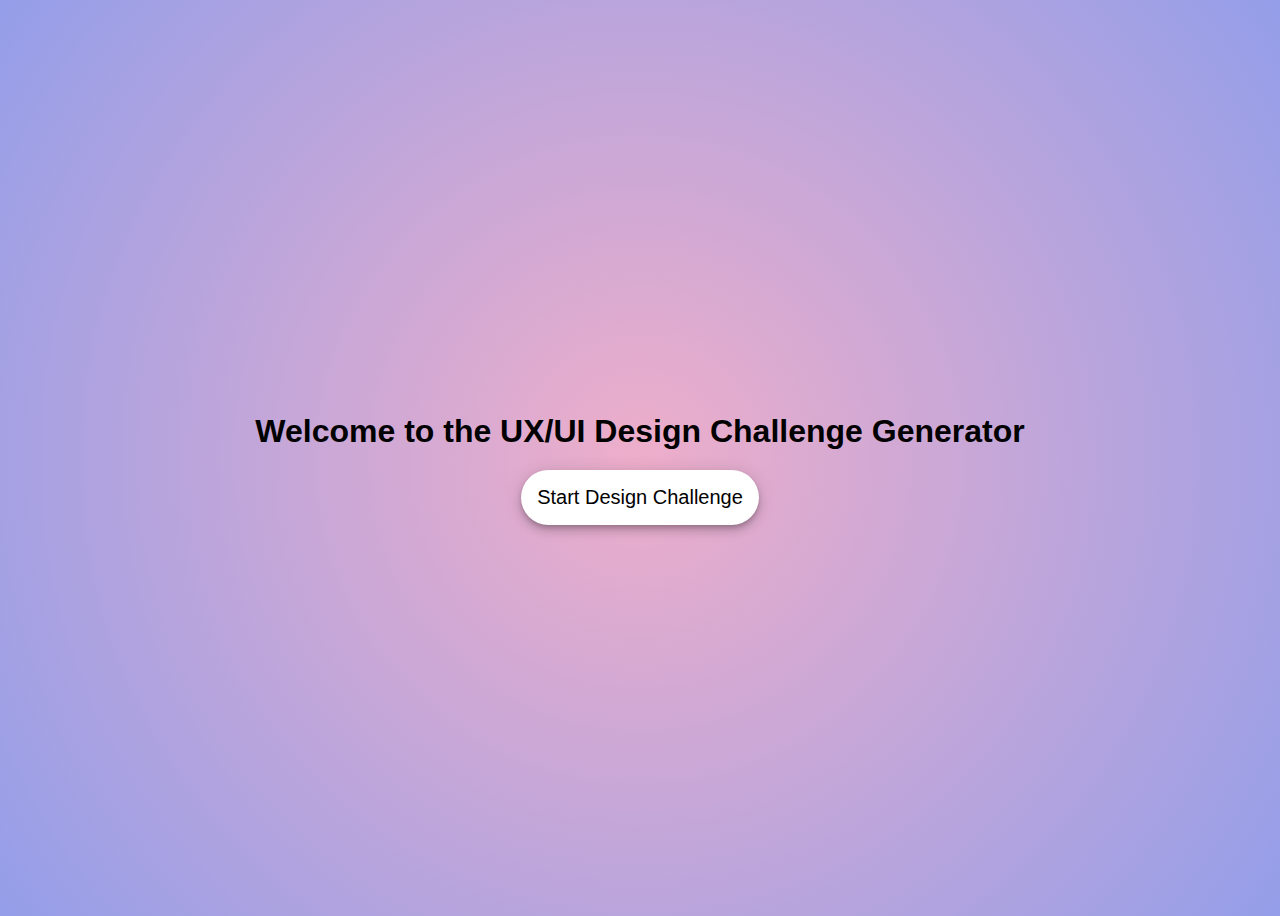
==== index.html @ b66b9fac "Trying to fix the button" ====
<!DOCTYPE html>
<html lang="en">

<head>
    <meta charset="UTF-8">
    <meta http-equiv="X-UA-Compatible" content="IE=edge">
    <meta name="viewport" content="width=device-width, initial-scale=1.0">
    <link rel="stylesheet" href="styling.css">
    <title>Document</title>

</head>

<body>


<h1>Welcome to the UX/UI Design Challenge Generator</h1>
<button id="startChallengeBtn">Start Design Challenge</button>

<script src="code.js"></script>
</body>
</html>
---- styling.css ----
body {
    font-family: 'Arial', sans-serif;
  /* turning an element into a special box that helps you arrange and align its contents more easily*/
    display: flex;
    flex-direction: column;
    justify-content: center;
    align-items: center;
    height: 100vh;
    background: rgb(238,174,202);
    background: radial-gradient(circle, rgba(238,174,202,1) 0%, rgba(148,158,233,1) 100%); 
}

h1 {
    margin-bottom: 20px;
}

button {
    align-items: center;
    padding: 16px 16px;
    font-size: 20px;
    cursor: pointer;
    background-color: #ffffff;
    color: #000000;
    border: none;
    border-radius: 35px;
    box-shadow: rgba(0, 0, 0, .2) 0 3px 5px -1px,rgba(0, 0, 0, .14) 0 6px 10px 0,rgba(0, 0, 0, .12) 0 1px 18px 0;
}



button:hover {
    background-color: #e8e8e8;
}

form {
    display: flex;
    flex-direction: column;
    align-items: left;
}

form label {
    font-size: 20px;
}
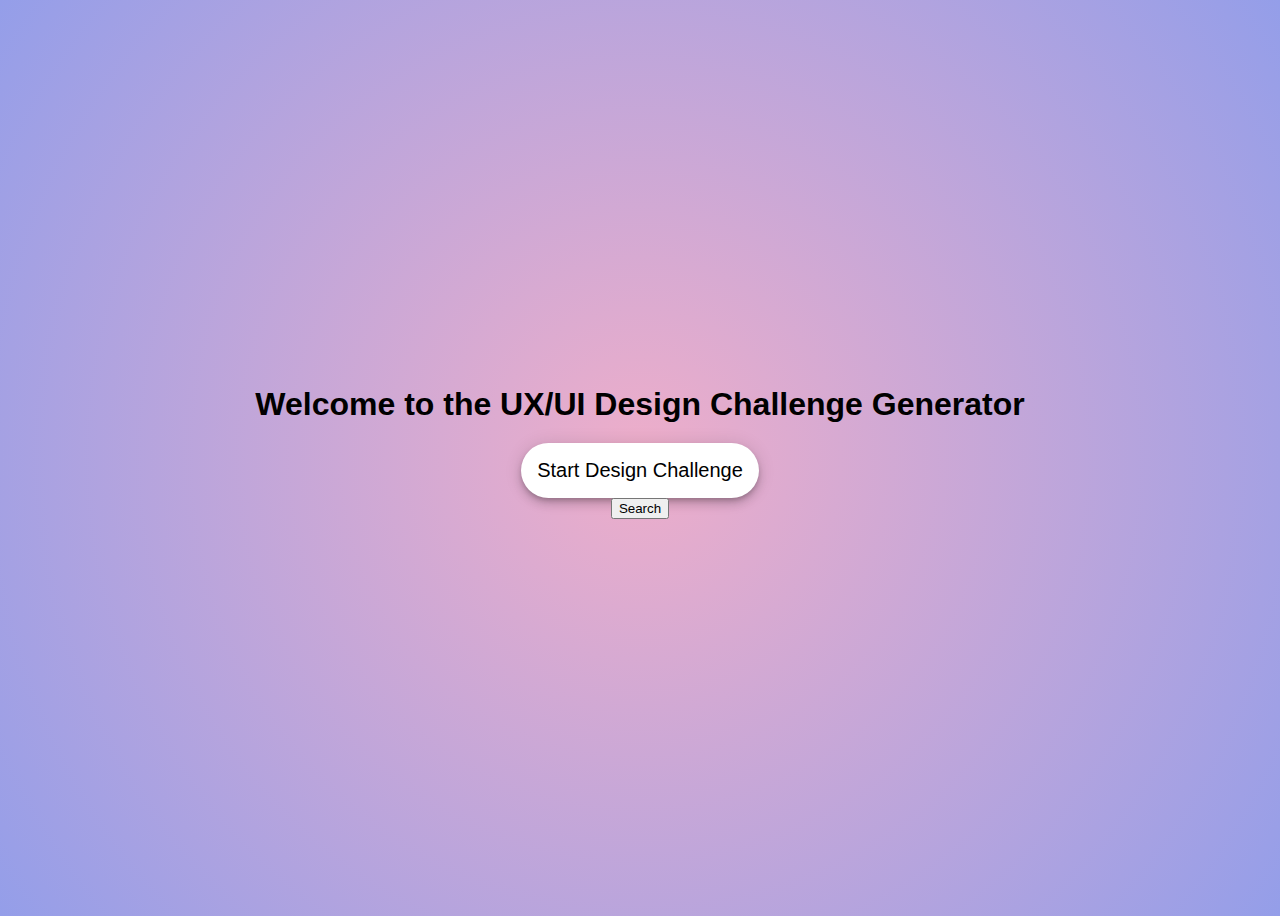
==== commit cce0e443: "experiment wit new function" ====
--- a/index.html
+++ b/index.html
@@ -16,6 +16,9 @@
 <h1>Welcome to the UX/UI Design Challenge Generator</h1>
 <button id="startChallengeBtn">Start Design Challenge</button>
 
+<input type="button" id="btnSearch" value="Search" onclick="GetValue();" />
+<p id="message" ></p>
+
 <script src="code.js"></script>
 </body>
 </html>
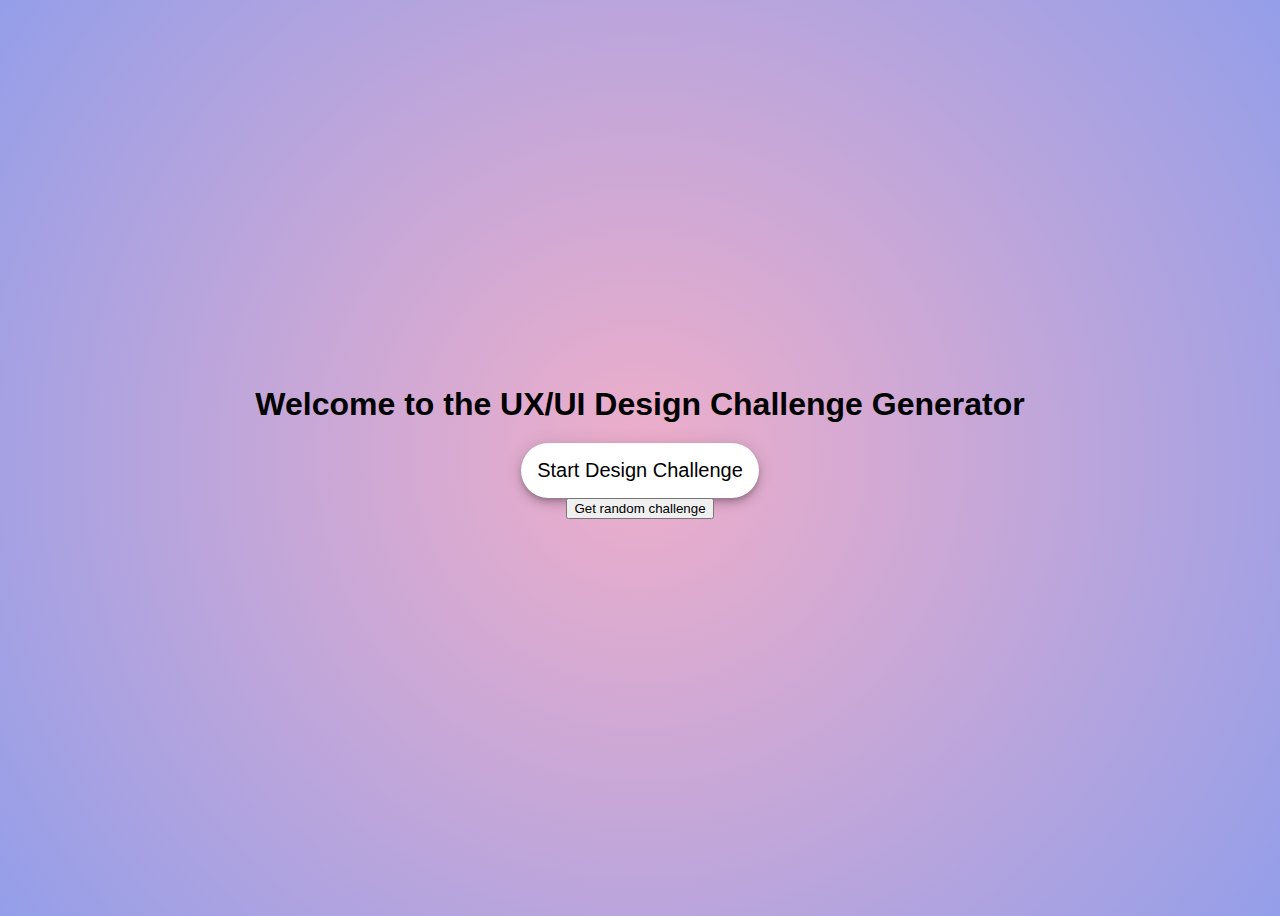
==== commit c049bff8: "update button name" ====
--- a/index.html
+++ b/index.html
@@ -16,7 +16,7 @@
 <h1>Welcome to the UX/UI Design Challenge Generator</h1>
 <button id="startChallengeBtn">Start Design Challenge</button>
 
-<input type="button" id="btnSearch" value="Search" onclick="GetValue();" />
+<input type="button" id="btnSearch" value="Get random challenge" onclick="GetValue();" />
 <p id="message" ></p>
 
 <script src="code.js"></script>
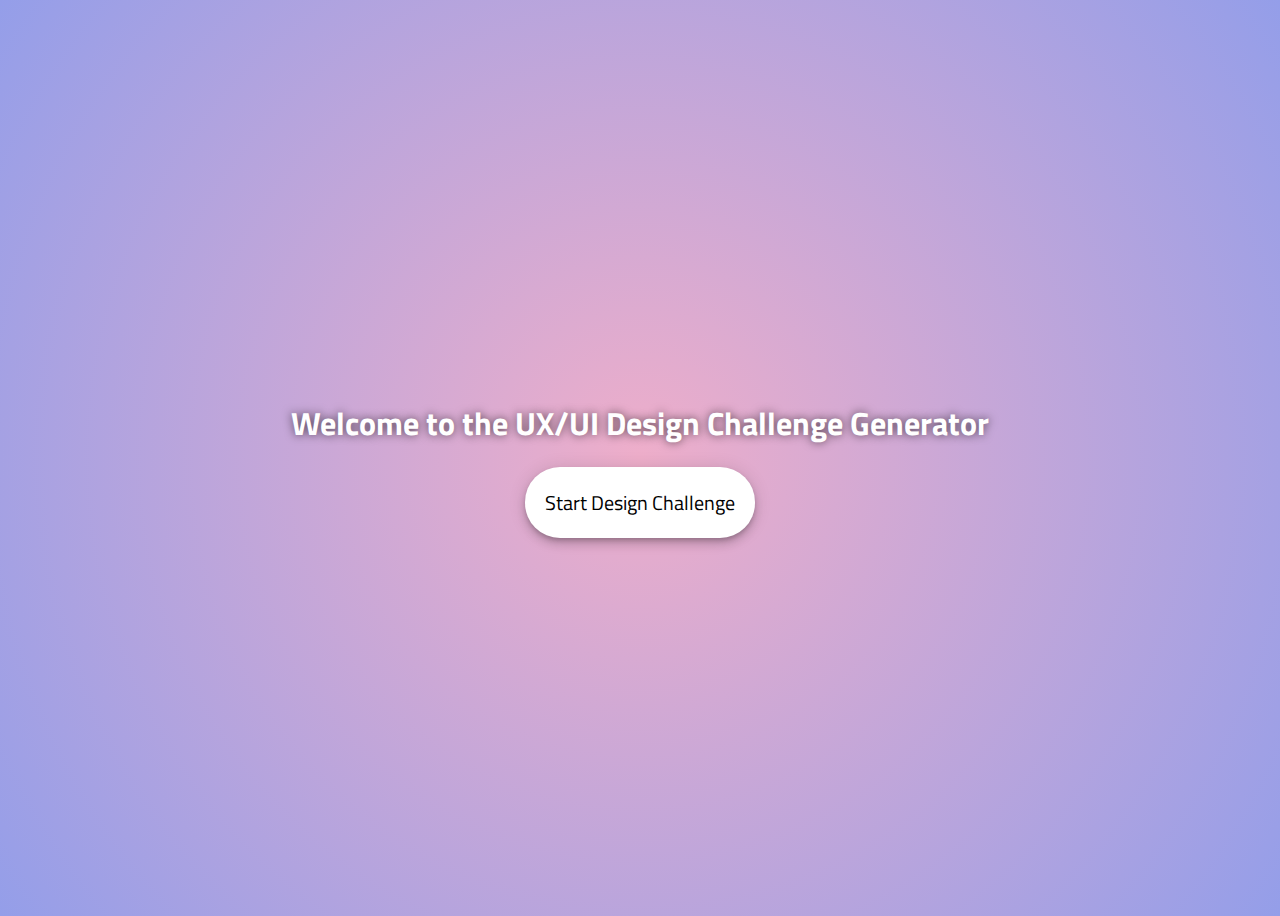
==== commit 4475ab84: "css" ====
--- a/index.html
+++ b/index.html
@@ -7,7 +7,9 @@
     <meta name="viewport" content="width=device-width, initial-scale=1.0">
     <link rel="stylesheet" href="styling.css">
     <title>Document</title>
-
+    <style>
+        @import url('https://fonts.googleapis.com/css2?family=Titillium+Web&display=swap');
+    </style>
 </head>
 
 <body>
@@ -16,8 +18,6 @@
 <h1>Welcome to the UX/UI Design Challenge Generator</h1>
 <button id="startChallengeBtn">Start Design Challenge</button>
 
-<input type="button" id="btnSearch" value="Get random challenge" onclick="GetValue();" />
-<p id="message" ></p>
 
 <script src="code.js"></script>
 </body>
--- a/styling.css
+++ b/styling.css
@@ -1,5 +1,5 @@
 body {
-    font-family: 'Arial', sans-serif;
+    font-family: 'Titillium Web', sans-serif;
   /* turning an element into a special box that helps you arrange and align its contents more easily*/
     display: flex;
     flex-direction: column;
@@ -12,11 +12,14 @@
 
 h1 {
     margin-bottom: 20px;
+    color:#ffffff;
+    text-shadow: 0px 0px 10px #0000009f;
 }
 
 button {
     align-items: center;
-    padding: 16px 16px;
+    padding: 20px 20px;
+    font-family: 'Titillium Web', sans-serif;
     font-size: 20px;
     cursor: pointer;
     background-color: #ffffff;
@@ -25,8 +28,6 @@
     border-radius: 35px;
     box-shadow: rgba(0, 0, 0, .2) 0 3px 5px -1px,rgba(0, 0, 0, .14) 0 6px 10px 0,rgba(0, 0, 0, .12) 0 1px 18px 0;
 }
-
-
 
 button:hover {
     background-color: #e8e8e8;
@@ -41,4 +42,3 @@
 form label {
     font-size: 20px;
 }
-
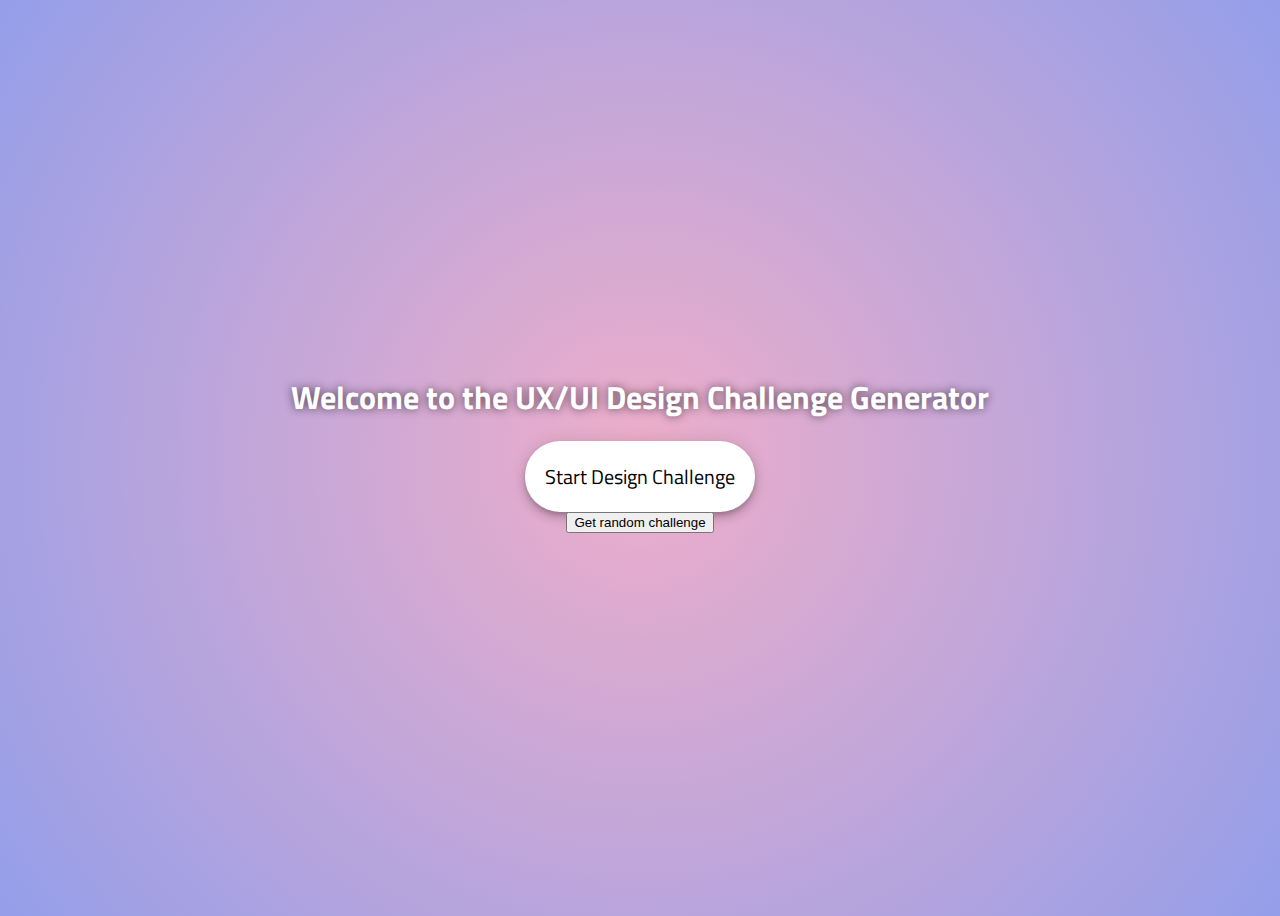
==== commit d213976c: "Merge branch 'main' of https://github.com/Pirinska/CFGproject" ====
--- a/index.html
+++ b/index.html
@@ -18,6 +18,8 @@
 <h1>Welcome to the UX/UI Design Challenge Generator</h1>
 <button id="startChallengeBtn">Start Design Challenge</button>
 
+<input type="button" id="btnSearch" value="Get random challenge" onclick="GetValue();" />
+<p id="message" ></p>
 
 <script src="code.js"></script>
 </body>
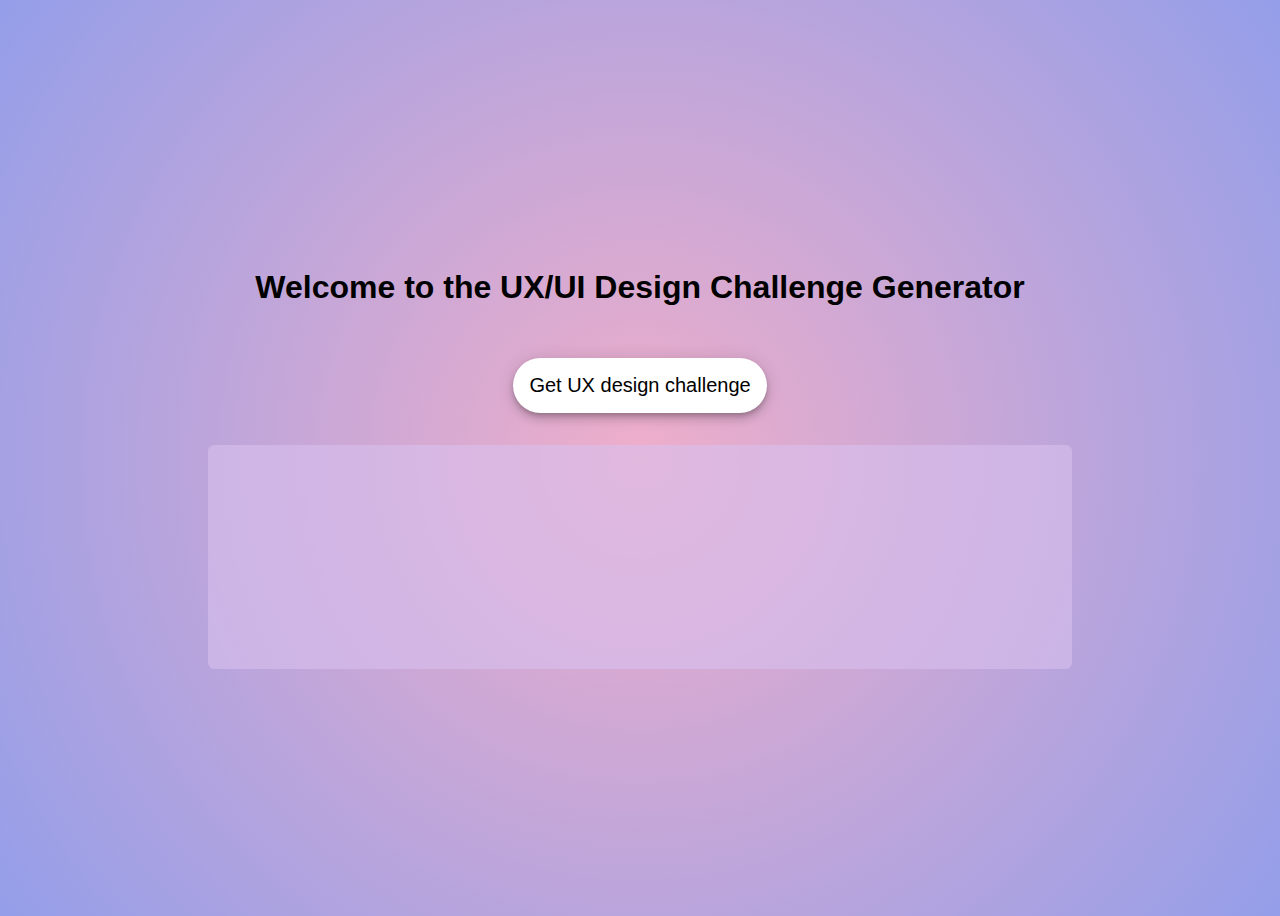
==== commit 8f9c0bf7: "style the button" ====
--- a/index.html
+++ b/index.html
@@ -7,20 +7,23 @@
     <meta name="viewport" content="width=device-width, initial-scale=1.0">
     <link rel="stylesheet" href="styling.css">
     <title>Document</title>
-    <style>
-        @import url('https://fonts.googleapis.com/css2?family=Titillium+Web&display=swap');
-    </style>
+
 </head>
 
 <body>
 
+<div id="flexSpacing">
+
 
 <h1>Welcome to the UX/UI Design Challenge Generator</h1>
-<button id="startChallengeBtn">Start Design Challenge</button>
+<!-- <button id="startChallengeBtn">Start Design Challenge</button> -->
 
-<input type="button" id="btnSearch" value="Get random challenge" onclick="GetValue();" />
-<p id="message" ></p>
+<input type="button" id="btnSearch" value="Get UX design challenge" onclick="GetValue();" />
+<div id="box">
+   <p id="message" ></p>
+</div>
 
+</div>
 <script src="code.js"></script>
 </body>
 </html>
--- a/styling.css
+++ b/styling.css
@@ -1,5 +1,5 @@
 body {
-    font-family: 'Titillium Web', sans-serif;
+    font-family: 'Arial', sans-serif;
   /* turning an element into a special box that helps you arrange and align its contents more easily*/
     display: flex;
     flex-direction: column;
@@ -12,14 +12,11 @@
 
 h1 {
     margin-bottom: 20px;
-    color:#ffffff;
-    text-shadow: 0px 0px 10px #0000009f;
 }
 
-button {
+#btnSearch {
     align-items: center;
-    padding: 20px 20px;
-    font-family: 'Titillium Web', sans-serif;
+    padding: 16px 16px;
     font-size: 20px;
     cursor: pointer;
     background-color: #ffffff;
@@ -29,6 +26,26 @@
     box-shadow: rgba(0, 0, 0, .2) 0 3px 5px -1px,rgba(0, 0, 0, .14) 0 6px 10px 0,rgba(0, 0, 0, .12) 0 1px 18px 0;
 }
 
+#message {
+font-size: 20px;
+font-weight: 200;
+text-align: center;
+}
+
+#flexSpacing {
+   display: flex;
+    flex-direction: column;
+    justify-content: center;
+    align-items: center;  
+    gap: 2rem;
+}
+#box {
+padding: 2rem;
+height: 10rem;
+width: 50rem;
+background: rgba(216, 193, 238, 0.591);
+border-radius: 0.4rem;
+}
 button:hover {
     background-color: #e8e8e8;
 }
@@ -42,3 +59,4 @@
 form label {
     font-size: 20px;
 }
+
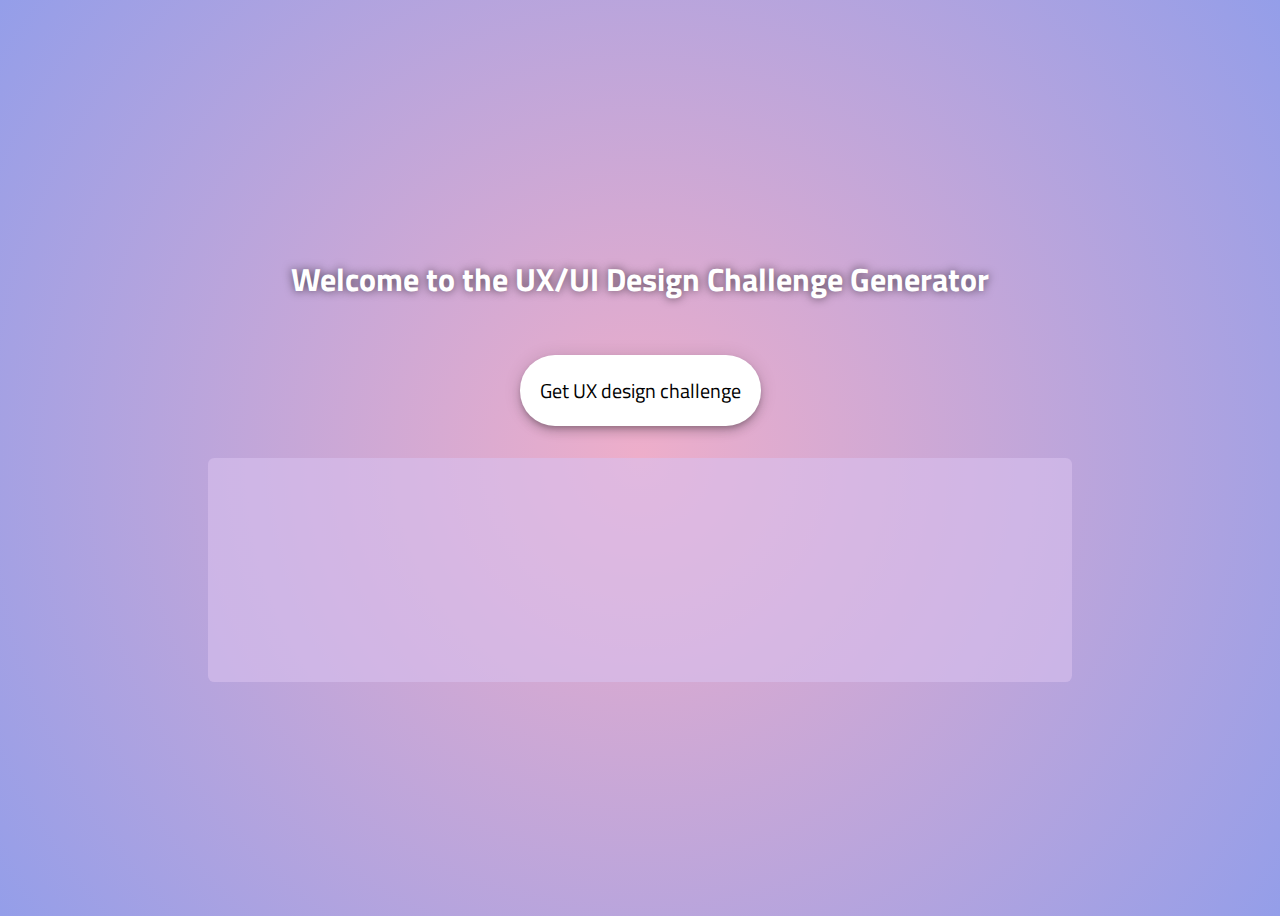
==== commit 82b30637: "styling" ====
--- a/index.html
+++ b/index.html
@@ -7,7 +7,9 @@
     <meta name="viewport" content="width=device-width, initial-scale=1.0">
     <link rel="stylesheet" href="styling.css">
     <title>Document</title>
-
+    <style>
+        @import url('https://fonts.googleapis.com/css2?family=Titillium+Web&display=swap');
+    </style>
 </head>
 
 <body>
--- a/styling.css
+++ b/styling.css
@@ -1,5 +1,5 @@
 body {
-    font-family: 'Arial', sans-serif;
+    font-family: 'Titillium Web', sans-serif;
   /* turning an element into a special box that helps you arrange and align its contents more easily*/
     display: flex;
     flex-direction: column;
@@ -12,11 +12,14 @@
 
 h1 {
     margin-bottom: 20px;
+    color:#ffffff;
+    text-shadow: 0px 0px 10px #0000009f;
 }
 
 #btnSearch {
     align-items: center;
-    padding: 16px 16px;
+    padding: 20px 20px;
+    font-family: 'Titillium Web', sans-serif;
     font-size: 20px;
     cursor: pointer;
     background-color: #ffffff;
@@ -59,4 +62,3 @@
 form label {
     font-size: 20px;
 }
-
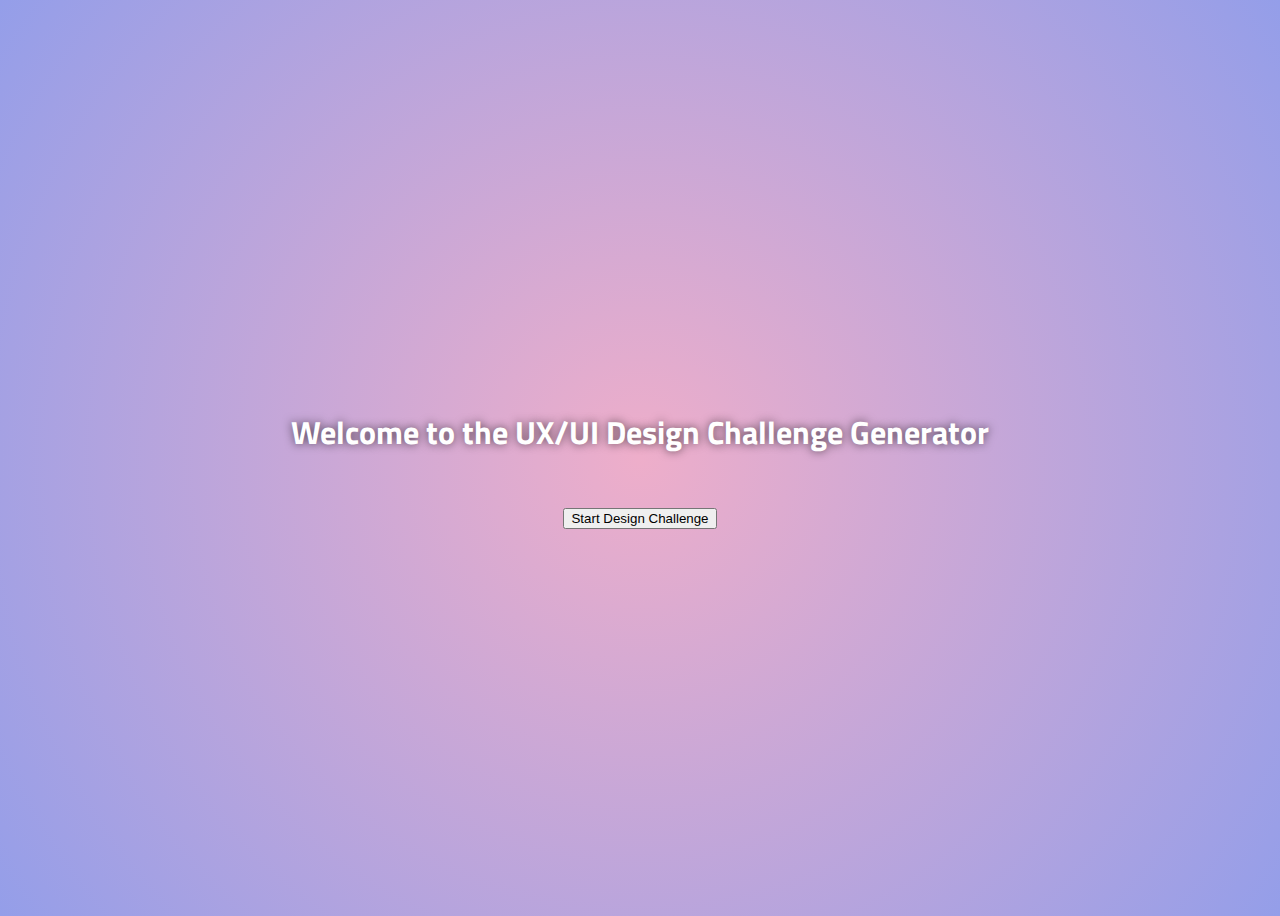
==== commit 31218a09: "Merge branch 'main' of https://github.com/Pirinska/CFGproject" ====
--- a/index.html
+++ b/index.html
@@ -18,12 +18,8 @@
 
 
 <h1>Welcome to the UX/UI Design Challenge Generator</h1>
-<!-- <button id="startChallengeBtn">Start Design Challenge</button> -->
+<button id="startChallengeBtn">Start Design Challenge</button>
 
-<input type="button" id="btnSearch" value="Get UX design challenge" onclick="GetValue();" />
-<div id="box">
-   <p id="message" ></p>
-</div>
 
 </div>
 <script src="code.js"></script>
